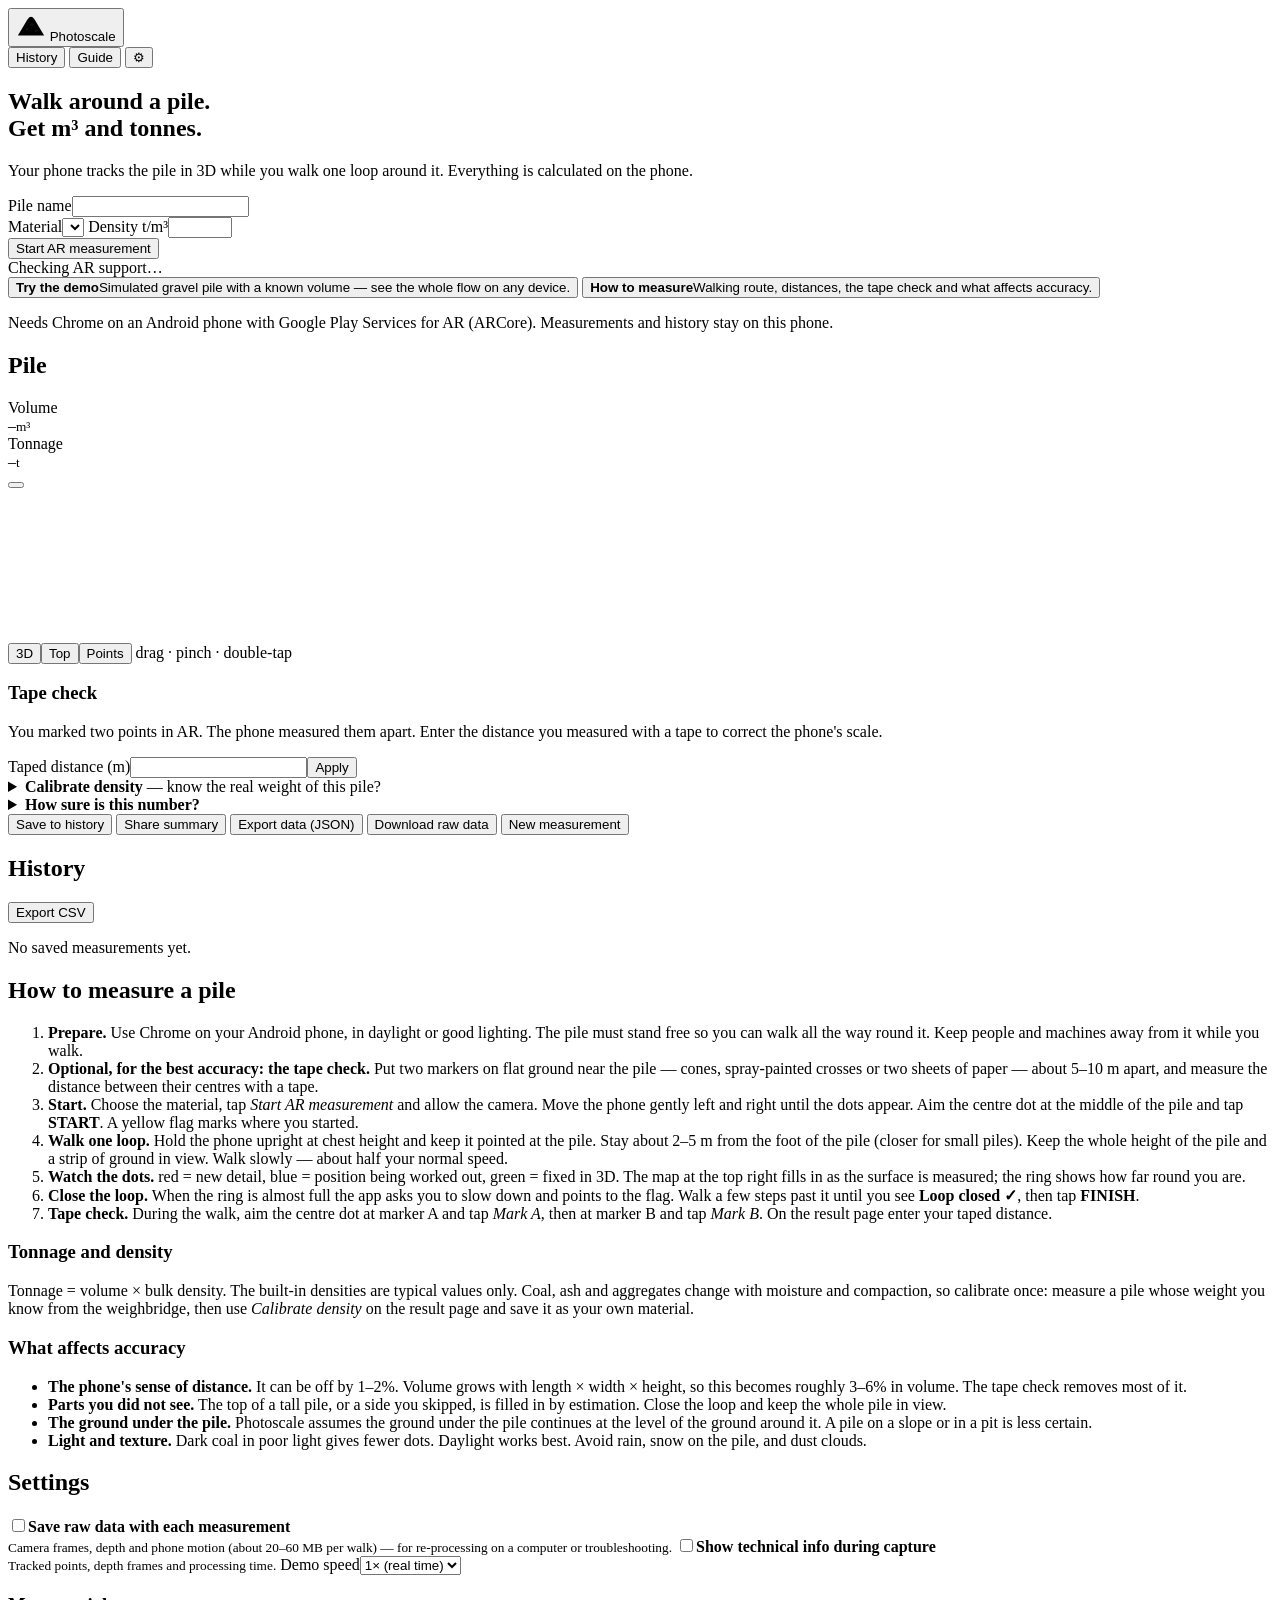
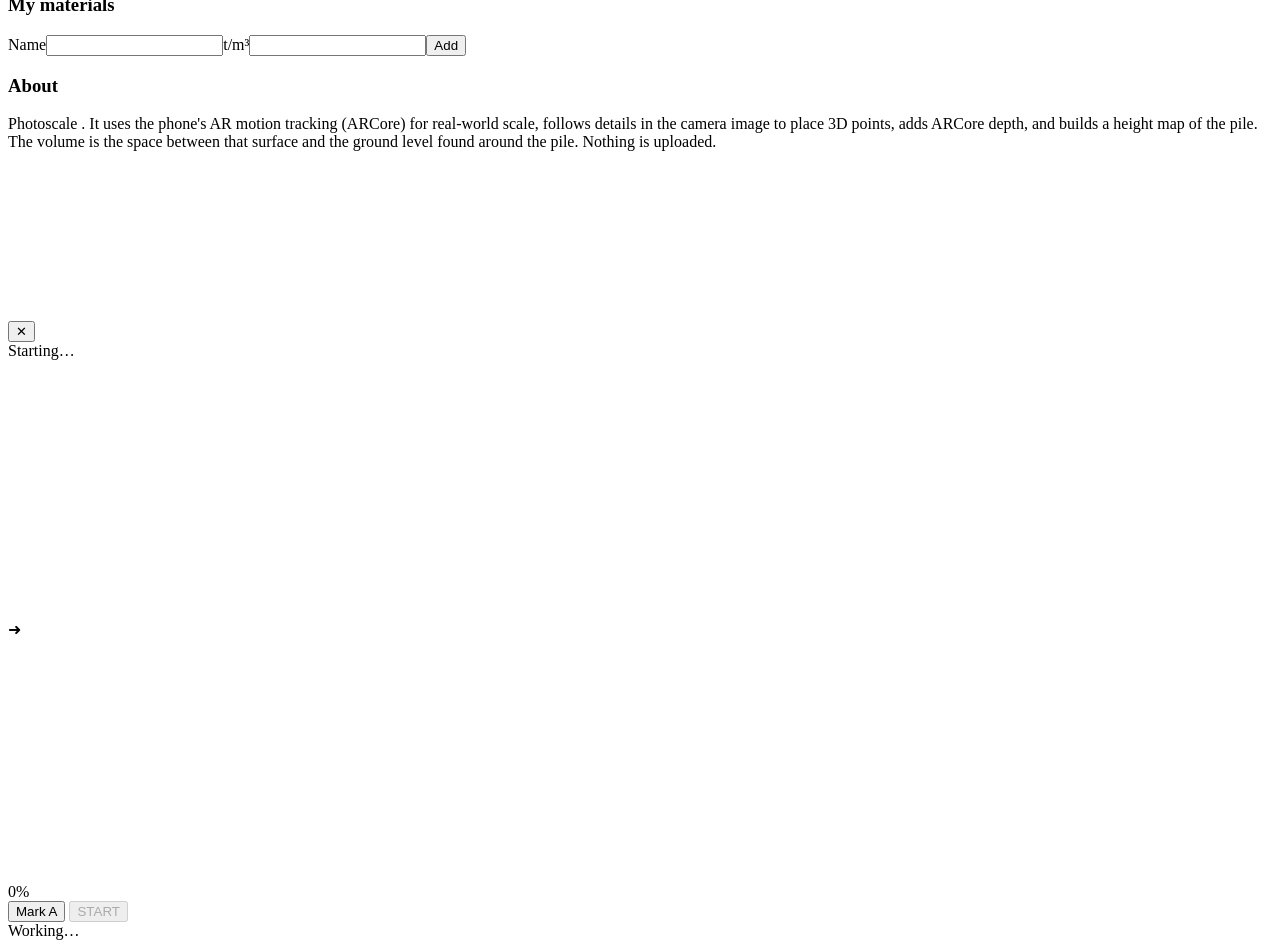
==== src/index.html @ fa0a28a2 "Photoscale v1: pile volume and tonnage with a phone walk-around Single-file web app for Chrome on An" ====
<!doctype html>
<html lang="en">
<head>
<meta charset="utf-8">
<meta name="viewport" content="width=device-width, initial-scale=1, viewport-fit=cover">
<meta name="theme-color" content="#0e1012">
<meta name="description" content="Measure the volume and tonnage of a stockpile by walking around it with your phone.">
<title>Photoscale — pile volume with your phone</title>
<link rel="icon" href="data:image/svg+xml,%3Csvg xmlns='http://www.w3.org/2000/svg' viewBox='0 0 64 64'%3E%3Crect width='64' height='64' rx='14' fill='%230e1012'/%3E%3Cpath d='M6 50 L26 18 Q32 10 38 18 L58 50 Z' fill='%23ffc61a'/%3E%3Ccircle cx='24' cy='38' r='3' fill='%230e1012'/%3E%3Ccircle cx='34' cy='30' r='3' fill='%230e1012'/%3E%3Ccircle cx='42' cy='42' r='3' fill='%230e1012'/%3E%3C/svg%3E">
<style>/*INLINE:style.css*/</style>
</head>
<body>
<div id="app">
  <header class="topbar">
    <button class="brand" id="go-home" aria-label="Home">
      <svg viewBox="0 0 64 64" width="30" height="30" aria-hidden="true"><path d="M4 52 L25 17 Q32 7 39 17 L60 52 Z" fill="var(--acc)"/><circle cx="24" cy="39" r="3.2" fill="#0e1012"/><circle cx="34" cy="29" r="3.2" fill="#0e1012"/><circle cx="43" cy="42" r="3.2" fill="#0e1012"/></svg>
      <span>Photoscale</span>
    </button>
    <nav class="topnav">
      <button class="navbtn" data-go="history">History <b id="hist-count"></b></button>
      <button class="navbtn" data-go="guide">Guide</button>
      <button class="navbtn icon" data-go="settings" aria-label="Settings">⚙</button>
    </nav>
  </header>

  <main>
    <!-- HOME -->
    <section id="scr-home" class="screen active">
      <div class="hero">
        <h1>Walk around a pile.<br><span>Get m³ and tonnes.</span></h1>
        <p class="lede">Your phone tracks the pile in 3D while you walk one loop around it. Everything is calculated on the phone.</p>
      </div>
      <div class="card">
        <label class="field"><span>Pile name</span><input id="in-name" type="text" maxlength="60" autocomplete="off"></label>
        <div class="row2">
          <label class="field grow"><span>Material</span><select id="in-mat"></select></label>
          <label class="field den"><span>Density t/m³</span><input id="in-den" type="number" inputmode="decimal" step="0.01" min="0.05" max="5"></label>
        </div>
        <button id="btn-ar" class="btn primary big">Start AR measurement</button>
        <div id="ar-status" class="status">Checking AR support…</div>
      </div>
      <div class="grid2">
        <button id="btn-demo" class="tile">
          <b>Try the demo</b><span>Simulated gravel pile with a known volume — see the whole flow on any device.</span>
        </button>
        <button class="tile" data-go="guide">
          <b>How to measure</b><span>Walking route, distances, the tape check and what affects accuracy.</span>
        </button>
      </div>
      <p class="fine">Needs Chrome on an Android phone with Google Play Services for AR (ARCore). Measurements and history stay on this phone.</p>
    </section>

    <!-- RESULT -->
    <section id="scr-result" class="screen">
      <div class="res-head">
        <div><h2 id="res-title">Pile</h2><div id="res-sub" class="muted"></div></div>
        <div id="res-quality" class="qbadge"></div>
      </div>
      <div class="bignums">
        <div class="bign"><div class="lbl">Volume</div><div class="val"><span id="res-vol">–</span><small>m³</small></div><div id="res-vol-range" class="rng"></div></div>
        <div class="bign acc"><div class="lbl">Tonnage</div><div class="val"><span id="res-ton">–</span><small>t</small></div><div class="rng"><button id="res-den" class="chip"></button></div></div>
      </div>
      <div id="res-truth" class="truth hidden"></div>
      <div class="card flush">
        <canvas id="res-3d" class="view3d"></canvas>
        <div class="vbar">
          <button class="seg on" id="v-3d">3D</button><button class="seg" id="v-top">Top</button><button class="seg" id="v-pts">Points</button>
          <span class="muted small">drag · pinch · double-tap</span>
        </div>
      </div>
      <div id="res-stats" class="stats"></div>
      <ul id="res-warn" class="warns"></ul>

      <div id="res-tape" class="card hidden">
        <h3>Tape check</h3>
        <p class="muted">You marked two points in AR. The phone measured them <b id="tape-ar"></b> apart. Enter the distance you measured with a tape to correct the phone's scale.</p>
        <div class="row2"><label class="field grow"><span>Taped distance (m)</span><input id="tape-in" type="number" inputmode="decimal" step="0.001" min="0.5"></label><button id="tape-apply" class="btn">Apply</button></div>
        <div id="tape-out" class="muted"></div>
      </div>

      <details class="card">
        <summary><b>Calibrate density</b> <span class="muted">— know the real weight of this pile?</span></summary>
        <p class="muted">If this pile was weighed (e.g. on a weighbridge), enter its tonnage. Photoscale divides it by the measured volume and can save the result as your own material.</p>
        <div class="row2"><label class="field grow"><span>Known tonnage (t)</span><input id="cal-in" type="number" inputmode="decimal" step="0.1" min="0"></label><button id="cal-go" class="btn">Calculate</button></div>
        <div id="cal-out" class="muted"></div>
      </details>

      <details class="card" id="res-why">
        <summary><b>How sure is this number?</b></summary>
        <div id="why-body"></div>
      </details>

      <div class="actions">
        <button id="res-save" class="btn primary">Save to history</button>
        <button id="res-share" class="btn">Share summary</button>
        <button id="res-json" class="btn">Export data (JSON)</button>
        <button id="res-raw" class="btn hidden">Download raw data</button>
        <button id="res-new" class="btn ghost">New measurement</button>
      </div>
    </section>

    <!-- HISTORY -->
    <section id="scr-history" class="screen">
      <div class="res-head"><h2>History</h2><button id="hist-csv" class="btn small">Export CSV</button></div>
      <div id="hist-list" class="hlist"></div>
      <p id="hist-empty" class="muted center hidden">No saved measurements yet.</p>
    </section>

    <!-- GUIDE -->
    <section id="scr-guide" class="screen">
      <h2>How to measure a pile</h2>
      <ol class="steps">
        <li><b>Prepare.</b> Use Chrome on your Android phone, in daylight or good lighting. The pile must stand free so you can walk all the way round it. Keep people and machines away from it while you walk.</li>
        <li><b>Optional, for the best accuracy: the tape check.</b> Put two markers on flat ground near the pile — cones, spray-painted crosses or two sheets of paper — about 5–10 m apart, and measure the distance between their centres with a tape.</li>
        <li><b>Start.</b> Choose the material, tap <i>Start AR measurement</i> and allow the camera. Move the phone gently left and right until the dots appear. Aim the centre dot at the middle of the pile and tap <b>START</b>. A yellow flag marks where you started.</li>
        <li><b>Walk one loop.</b> Hold the phone upright at chest height and keep it pointed at the pile. Stay about 2–5 m from the foot of the pile (closer for small piles). Keep the whole height of the pile and a strip of ground in view. Walk slowly — about half your normal speed.</li>
        <li><b>Watch the dots.</b> <span class="dot r"></span> red = new detail, <span class="dot b"></span> blue = position being worked out, <span class="dot g"></span> green = fixed in 3D. The map at the top right fills in as the surface is measured; the ring shows how far round you are.</li>
        <li><b>Close the loop.</b> When the ring is almost full the app asks you to slow down and points to the flag. Walk a few steps past it until you see <b>Loop closed ✓</b>, then tap <b>FINISH</b>.</li>
        <li><b>Tape check.</b> During the walk, aim the centre dot at marker A and tap <i>Mark A</i>, then at marker B and tap <i>Mark B</i>. On the result page enter your taped distance.</li>
      </ol>
      <div class="card">
        <h3>Tonnage and density</h3>
        <p class="muted">Tonnage = volume × bulk density. The built-in densities are typical values only. Coal, ash and aggregates change with moisture and compaction, so calibrate once: measure a pile whose weight you know from the weighbridge, then use <i>Calibrate density</i> on the result page and save it as your own material.</p>
      </div>
      <div class="card">
        <h3>What affects accuracy</h3>
        <ul class="plain">
          <li><b>The phone's sense of distance.</b> It can be off by 1–2%. Volume grows with length × width × height, so this becomes roughly 3–6% in volume. The tape check removes most of it.</li>
          <li><b>Parts you did not see.</b> The top of a tall pile, or a side you skipped, is filled in by estimation. Close the loop and keep the whole pile in view.</li>
          <li><b>The ground under the pile.</b> Photoscale assumes the ground under the pile continues at the level of the ground around it. A pile on a slope or in a pit is less certain.</li>
          <li><b>Light and texture.</b> Dark coal in poor light gives fewer dots. Daylight works best. Avoid rain, snow on the pile, and dust clouds.</li>
        </ul>
      </div>
    </section>

    <!-- SETTINGS -->
    <section id="scr-settings" class="screen">
      <h2>Settings</h2>
      <div class="card">
        <label class="toggle"><input type="checkbox" id="set-record"><span><b>Save raw data with each measurement</b><br><small class="muted">Camera frames, depth and phone motion (about 20–60 MB per walk) — for re-processing on a computer or troubleshooting.</small></span></label>
        <label class="toggle"><input type="checkbox" id="set-debug"><span><b>Show technical info during capture</b><br><small class="muted">Tracked points, depth frames and processing time.</small></span></label>
        <label class="field"><span>Demo speed</span><select id="set-speed"><option value="1">1× (real time)</option><option value="2">2×</option><option value="4">4×</option></select></label>
      </div>
      <div class="card">
        <h3>My materials</h3>
        <div id="set-mats" class="mats"></div>
        <div class="row2"><label class="field grow"><span>Name</span><input id="mat-name" type="text" maxlength="40"></label><label class="field den"><span>t/m³</span><input id="mat-den" type="number" inputmode="decimal" step="0.01"></label><button id="mat-add" class="btn">Add</button></div>
      </div>
      <div class="card">
        <h3>About</h3>
        <p class="muted">Photoscale <span id="ver"></span>. It uses the phone's AR motion tracking (ARCore) for real-world scale, follows details in the camera image to place 3D points, adds ARCore depth, and builds a height map of the pile. The volume is the space between that surface and the ground level found around the pile. Nothing is uploaded.</p>
      </div>
    </section>
  </main>
</div>

<div id="sim-stage" class="sim-stage hidden"><canvas id="sim-canvas"></canvas></div>

<div id="ov" class="ov hidden">
  <div class="ov-top">
    <button id="ov-close" class="ov-icon" aria-label="Cancel">✕</button>
    <div id="ov-msg" class="ov-msg info">Starting…</div>
  </div>
  <canvas id="ov-mini" class="ov-mini" width="256" height="256"></canvas>
  <div class="ov-reticle"></div>
  <div id="ov-arrow" class="ov-arrow hidden">➜</div>
  <div class="ov-bottom">
    <div class="ov-ringwrap"><canvas id="ov-ring" width="240" height="240"></canvas><div id="ov-pct" class="ov-pct">0%</div></div>
    <div class="ov-btns">
      <button id="ov-ref" class="ov-small hidden">Mark A</button>
      <button id="ov-main" class="ov-main" disabled>START</button>
    </div>
  </div>
  <div id="ov-stats" class="ov-stats hidden"></div>
</div>

<div id="busy" class="busy hidden"><div class="spinner"></div><div id="busy-msg">Working…</div></div>
<div id="toast" class="toast hidden"></div>

<script id="engine-src" type="text/plain">/*INLINE:engine.js*/</script>
<script>
/*INLINE:gl.js*/
/*INLINE:sim.js*/
/*INLINE:capture.js*/
/*INLINE:xr.js*/
/*INLINE:viewer.js*/
/*INLINE:record.js*/
/*INLINE:app.js*/
</script>
</body>
</html>
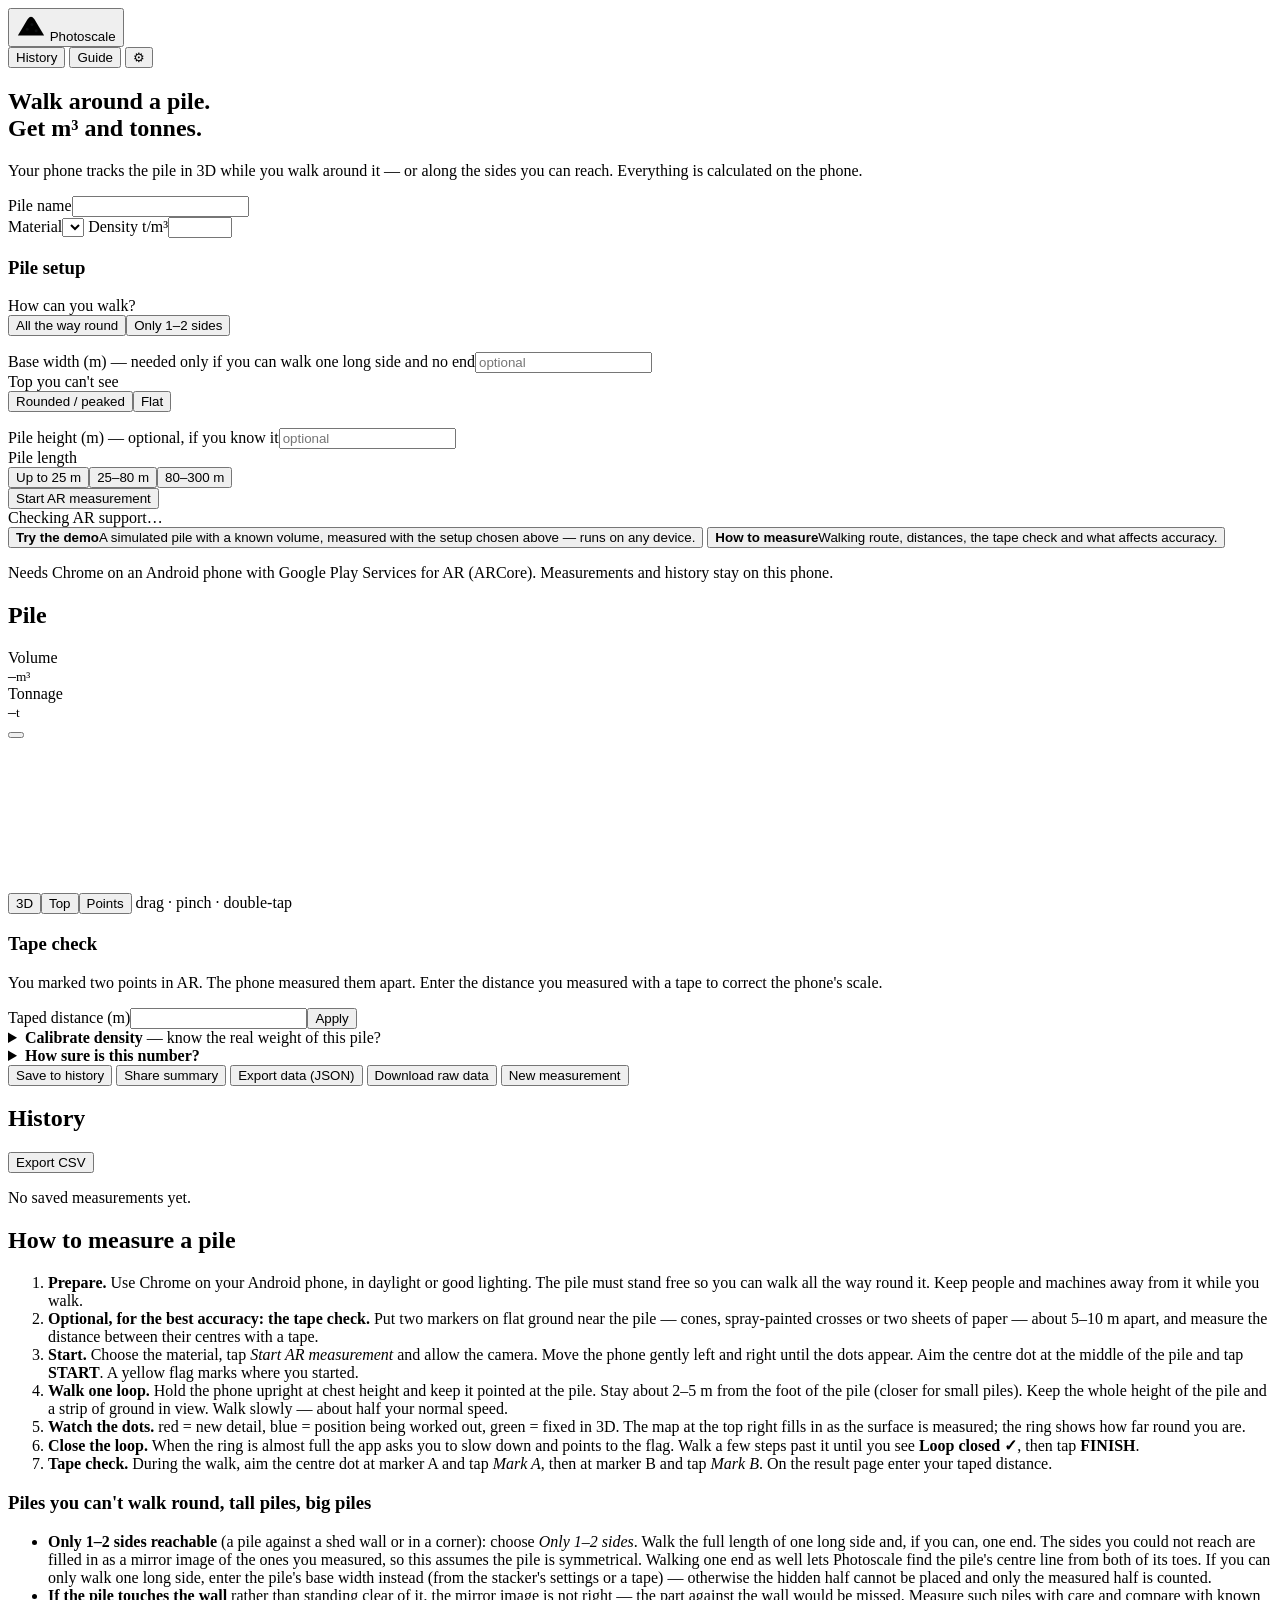
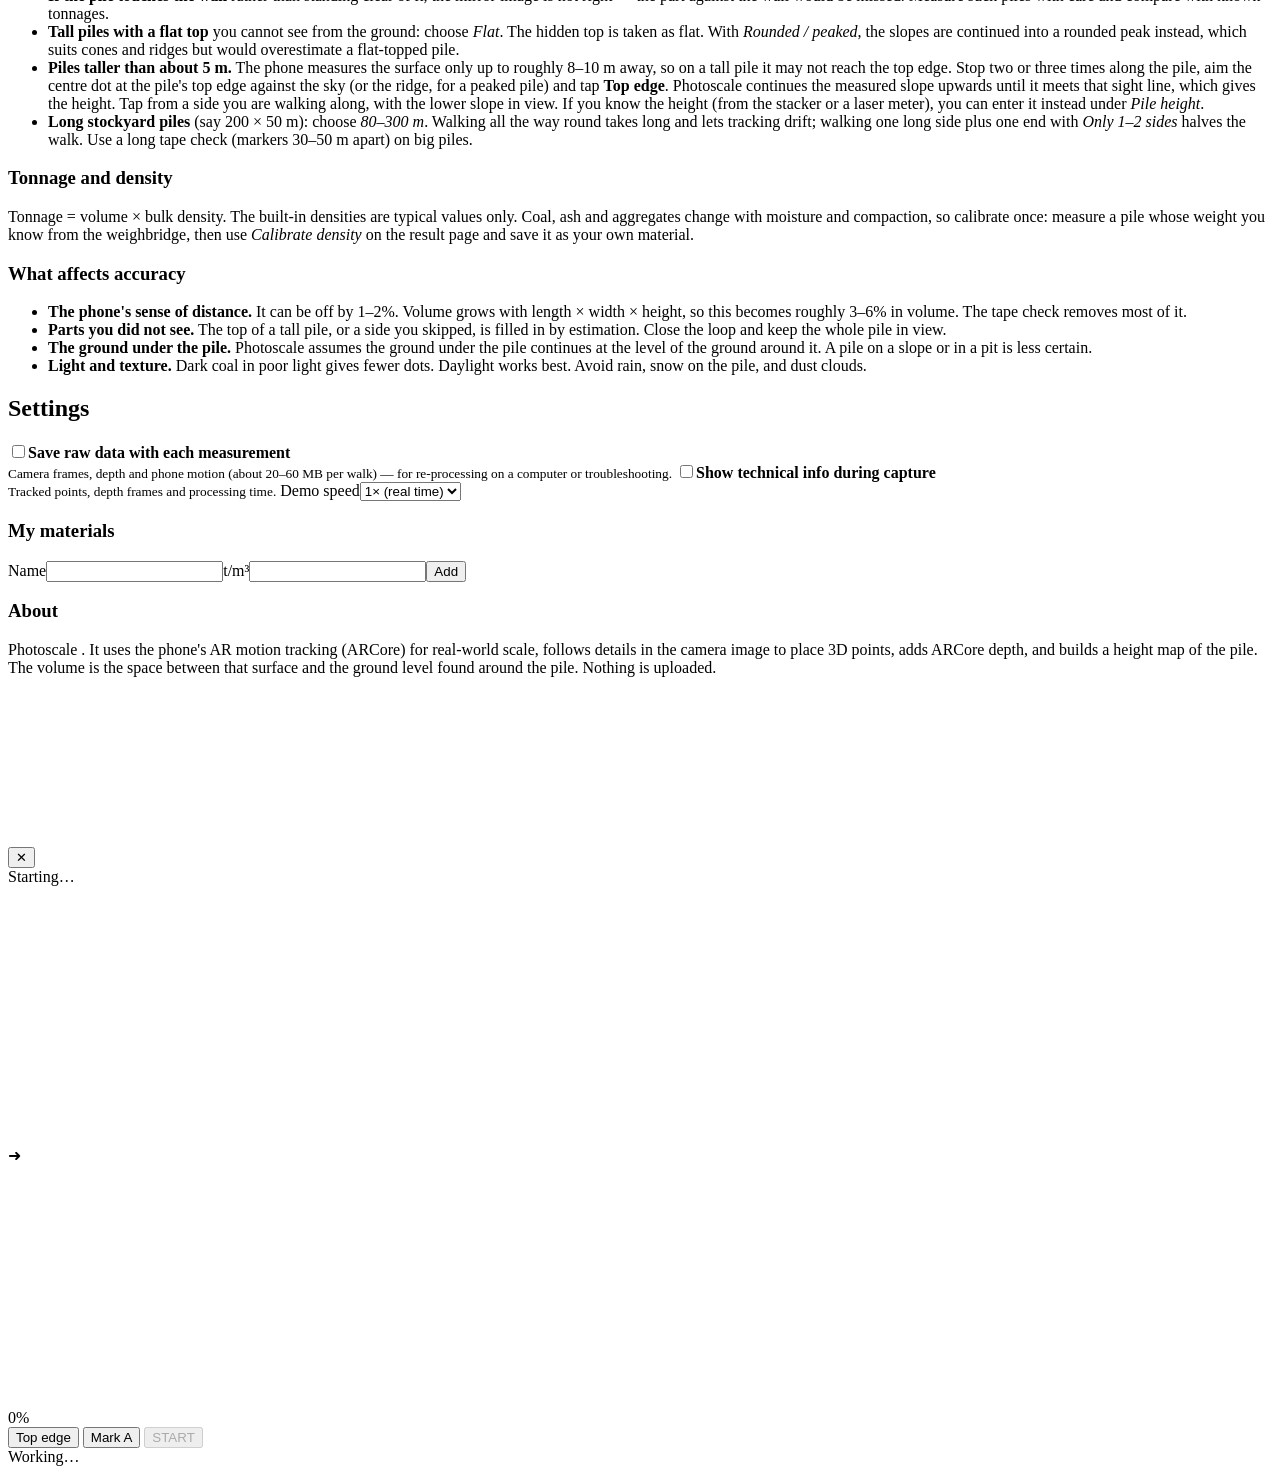
==== commit 56d0b7b2: "Photoscale v1.1: pile setup options for partial walks, flat tops and big piles - Only 1-2 sides: the" ====
--- a/src/index.html
+++ b/src/index.html
@@ -28,7 +28,7 @@
     <section id="scr-home" class="screen active">
       <div class="hero">
         <h1>Walk around a pile.<br><span>Get m³ and tonnes.</span></h1>
-        <p class="lede">Your phone tracks the pile in 3D while you walk one loop around it. Everything is calculated on the phone.</p>
+        <p class="lede">Your phone tracks the pile in 3D while you walk around it — or along the sides you can reach. Everything is calculated on the phone.</p>
       </div>
       <div class="card">
         <label class="field"><span>Pile name</span><input id="in-name" type="text" maxlength="60" autocomplete="off"></label>
@@ -36,12 +36,31 @@
           <label class="field grow"><span>Material</span><select id="in-mat"></select></label>
           <label class="field den"><span>Density t/m³</span><input id="in-den" type="number" inputmode="decimal" step="0.01" min="0.05" max="5"></label>
         </div>
-        <button id="btn-ar" class="btn primary big">Start AR measurement</button>
-        <div id="ar-status" class="status">Checking AR support…</div>
-      </div>
+      </div>
+      <div class="card setup">
+        <h3>Pile setup</h3>
+        <div class="opt">
+          <div class="opt-h">How can you walk?</div>
+          <div class="segs" id="opt-walk"><button class="seg" data-v="full">All the way round</button><button class="seg" data-v="partial">Only 1–2 sides</button></div>
+          <p class="opt-help" id="help-walk"></p>
+          <label class="field hidden" id="row-width"><span>Base width (m) — needed only if you can walk one long side and no end</span><input id="in-width" type="number" inputmode="decimal" step="0.1" min="1" placeholder="optional"></label>
+        </div>
+        <div class="opt">
+          <div class="opt-h">Top you can't see</div>
+          <div class="segs" id="opt-top"><button class="seg" data-v="peaked">Rounded / peaked</button><button class="seg" data-v="flat">Flat</button></div>
+          <p class="opt-help" id="help-top"></p>
+          <label class="field" id="row-height"><span>Pile height (m) — optional, if you know it</span><input id="in-height" type="number" inputmode="decimal" step="0.1" min="0.5" placeholder="optional"></label>
+        </div>
+        <div class="opt">
+          <div class="opt-h">Pile length</div>
+          <div class="segs" id="opt-size"><button class="seg" data-v="small">Up to 25 m</button><button class="seg" data-v="medium">25–80 m</button><button class="seg" data-v="large">80–300 m</button></div>
+        </div>
+      </div>
+      <button id="btn-ar" class="btn primary big">Start AR measurement</button>
+      <div id="ar-status" class="status">Checking AR support…</div>
       <div class="grid2">
         <button id="btn-demo" class="tile">
-          <b>Try the demo</b><span>Simulated gravel pile with a known volume — see the whole flow on any device.</span>
+          <b>Try the demo</b><span>A simulated pile with a known volume, measured with the setup chosen above — runs on any device.</span>
         </button>
         <button class="tile" data-go="guide">
           <b>How to measure</b><span>Walking route, distances, the tape check and what affects accuracy.</span>
@@ -67,6 +86,7 @@
           <button class="seg on" id="v-3d">3D</button><button class="seg" id="v-top">Top</button><button class="seg" id="v-pts">Points</button>
           <span class="muted small">drag · pinch · double-tap</span>
         </div>
+        <div id="res-legend" class="legend"></div>
       </div>
       <div id="res-stats" class="stats"></div>
       <ul id="res-warn" class="warns"></ul>
@@ -119,6 +139,16 @@
         <li><b>Tape check.</b> During the walk, aim the centre dot at marker A and tap <i>Mark A</i>, then at marker B and tap <i>Mark B</i>. On the result page enter your taped distance.</li>
       </ol>
       <div class="card">
+        <h3>Piles you can't walk round, tall piles, big piles</h3>
+        <ul class="plain">
+          <li><b>Only 1–2 sides reachable</b> (a pile against a shed wall or in a corner): choose <i>Only 1–2 sides</i>. Walk the full length of one long side and, if you can, one end. The sides you could not reach are filled in as a mirror image of the ones you measured, so this assumes the pile is symmetrical. Walking one end as well lets Photoscale find the pile's centre line from both of its toes. If you can only walk one long side, enter the pile's base width instead (from the stacker's settings or a tape) — otherwise the hidden half cannot be placed and only the measured half is counted.</li>
+          <li><b>If the pile touches the wall</b> rather than standing clear of it, the mirror image is not right — the part against the wall would be missed. Measure such piles with care and compare with known tonnages.</li>
+          <li><b>Tall piles with a flat top</b> you cannot see from the ground: choose <i>Flat</i>. The hidden top is taken as flat. With <i>Rounded / peaked</i>, the slopes are continued into a rounded peak instead, which suits cones and ridges but would overestimate a flat-topped pile.</li>
+          <li><b>Piles taller than about 5 m.</b> The phone measures the surface only up to roughly 8–10 m away, so on a tall pile it may not reach the top edge. Stop two or three times along the pile, aim the centre dot at the pile's top edge against the sky (or the ridge, for a peaked pile) and tap <b>Top edge</b>. Photoscale continues the measured slope upwards until it meets that sight line, which gives the height. Tap from a side you are walking along, with the lower slope in view. If you know the height (from the stacker or a laser meter), you can enter it instead under <i>Pile height</i>.</li>
+          <li><b>Long stockyard piles</b> (say 200 × 50 m): choose <i>80–300 m</i>. Walking all the way round takes long and lets tracking drift; walking one long side plus one end with <i>Only 1–2 sides</i> halves the walk. Use a long tape check (markers 30–50 m apart) on big piles.</li>
+        </ul>
+      </div>
+      <div class="card">
         <h3>Tonnage and density</h3>
         <p class="muted">Tonnage = volume × bulk density. The built-in densities are typical values only. Coal, ash and aggregates change with moisture and compaction, so calibrate once: measure a pile whose weight you know from the weighbridge, then use <i>Calibrate density</i> on the result page and save it as your own material.</p>
       </div>
@@ -167,6 +197,7 @@
   <div class="ov-bottom">
     <div class="ov-ringwrap"><canvas id="ov-ring" width="240" height="240"></canvas><div id="ov-pct" class="ov-pct">0%</div></div>
     <div class="ov-btns">
+      <button id="ov-topedge" class="ov-small hidden">Top edge</button>
       <button id="ov-ref" class="ov-small hidden">Mark A</button>
       <button id="ov-main" class="ov-main" disabled>START</button>
     </div>
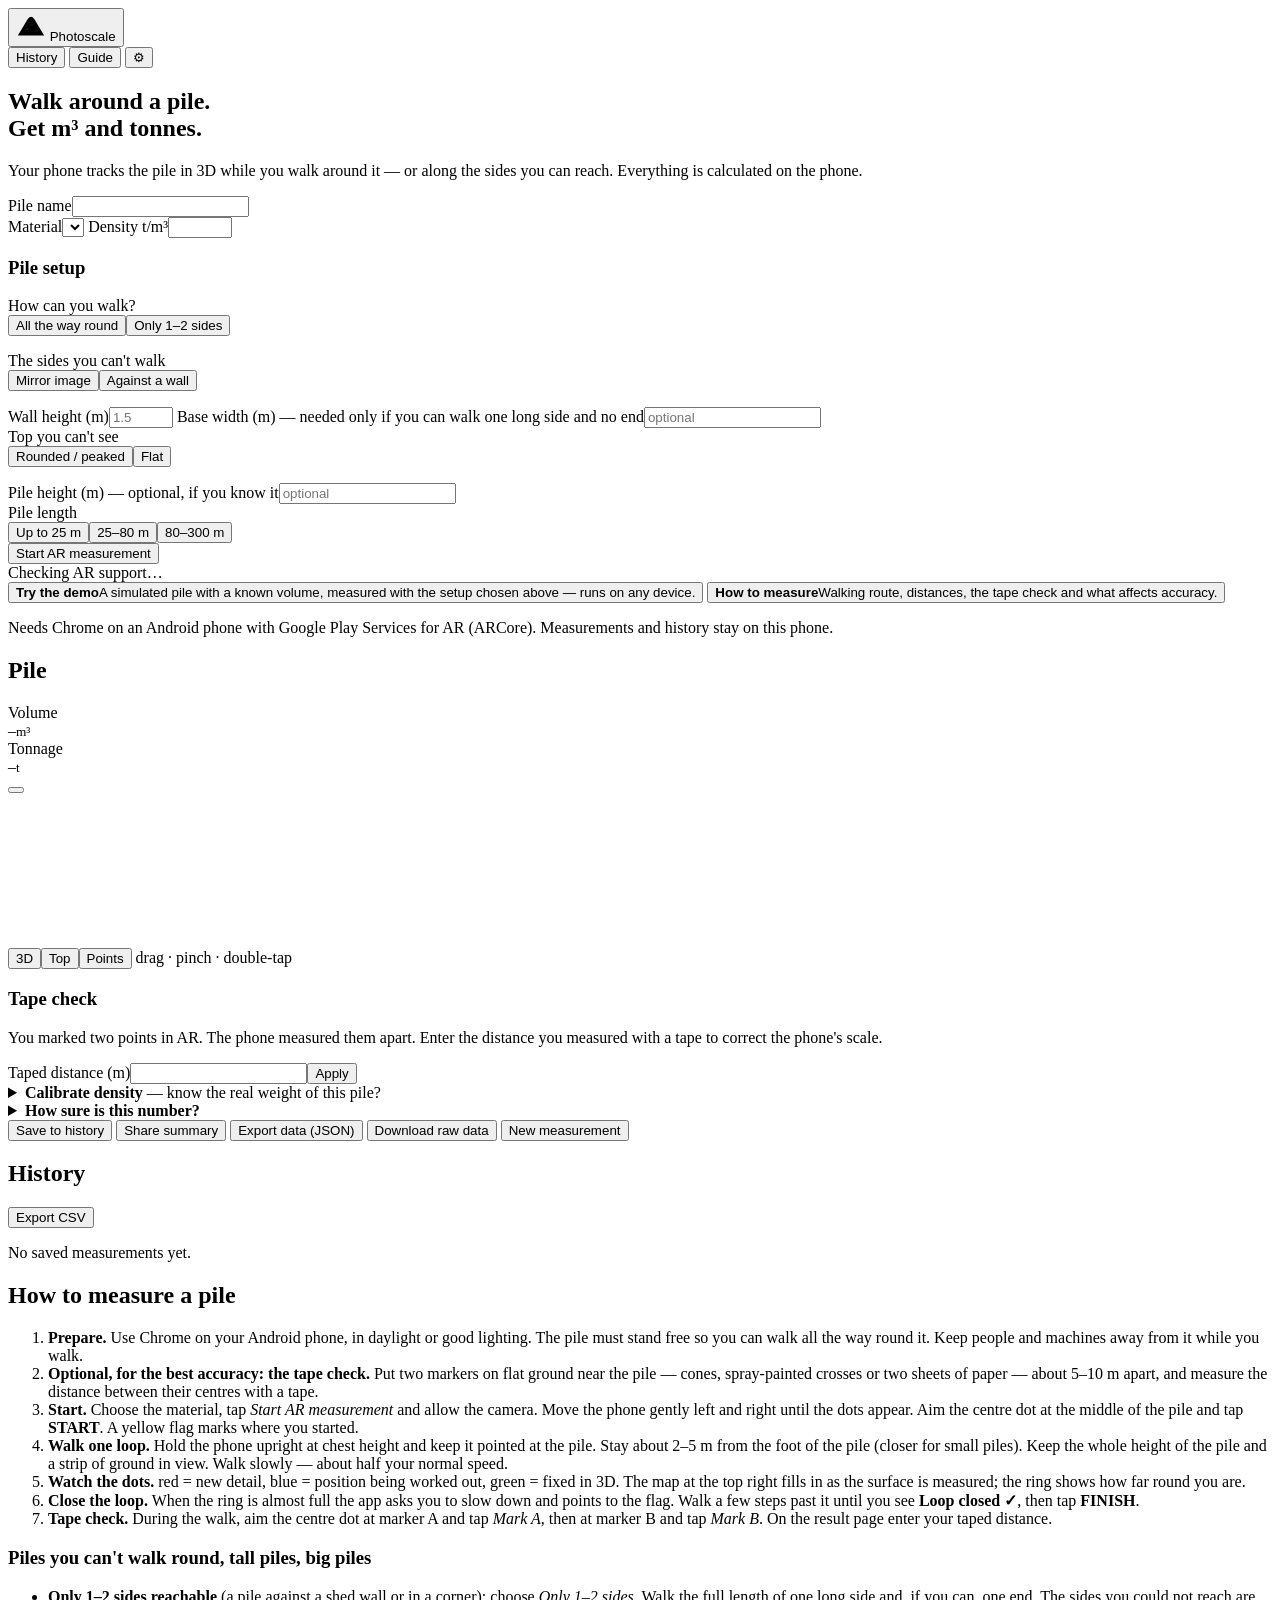
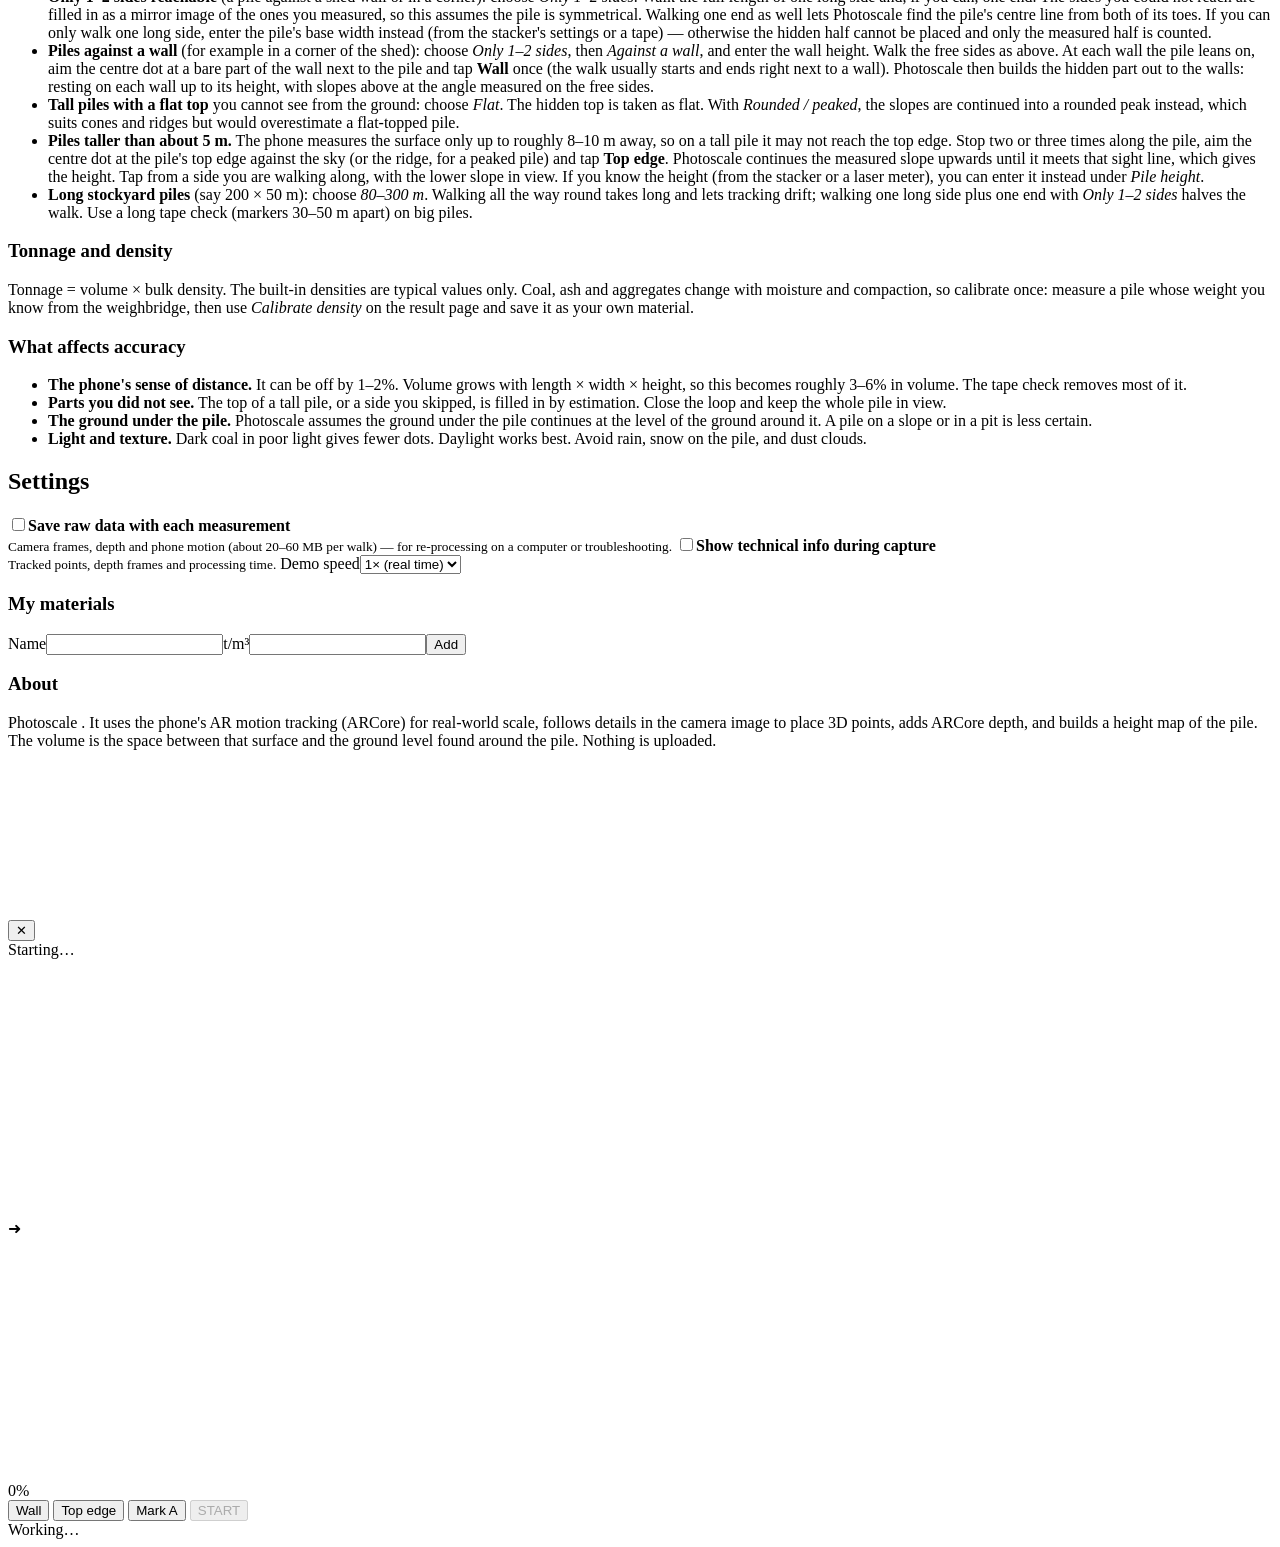
==== commit b535f7e8: "Photoscale v1.1: "Against a wall" option for piles leaning on shed walls - Partial walks can now tre" ====
--- a/src/index.html
+++ b/src/index.html
@@ -43,6 +43,12 @@
           <div class="opt-h">How can you walk?</div>
           <div class="segs" id="opt-walk"><button class="seg" data-v="full">All the way round</button><button class="seg" data-v="partial">Only 1–2 sides</button></div>
           <p class="opt-help" id="help-walk"></p>
+          <div class="hidden sub-opt" id="row-far">
+            <div class="opt-h">The sides you can't walk</div>
+            <div class="segs" id="opt-far"><button class="seg" data-v="mirror">Mirror image</button><button class="seg" data-v="wall">Against a wall</button></div>
+            <p class="opt-help" id="help-far"></p>
+          </div>
+          <label class="field hidden" id="row-wallh"><span>Wall height (m)</span><input id="in-wallh" type="number" inputmode="decimal" step="0.1" min="0.3" max="10" placeholder="1.5"></label>
           <label class="field hidden" id="row-width"><span>Base width (m) — needed only if you can walk one long side and no end</span><input id="in-width" type="number" inputmode="decimal" step="0.1" min="1" placeholder="optional"></label>
         </div>
         <div class="opt">
@@ -142,7 +148,7 @@
         <h3>Piles you can't walk round, tall piles, big piles</h3>
         <ul class="plain">
           <li><b>Only 1–2 sides reachable</b> (a pile against a shed wall or in a corner): choose <i>Only 1–2 sides</i>. Walk the full length of one long side and, if you can, one end. The sides you could not reach are filled in as a mirror image of the ones you measured, so this assumes the pile is symmetrical. Walking one end as well lets Photoscale find the pile's centre line from both of its toes. If you can only walk one long side, enter the pile's base width instead (from the stacker's settings or a tape) — otherwise the hidden half cannot be placed and only the measured half is counted.</li>
-          <li><b>If the pile touches the wall</b> rather than standing clear of it, the mirror image is not right — the part against the wall would be missed. Measure such piles with care and compare with known tonnages.</li>
+          <li><b>Piles against a wall</b> (for example in a corner of the shed): choose <i>Only 1–2 sides</i>, then <i>Against a wall</i>, and enter the wall height. Walk the free sides as above. At each wall the pile leans on, aim the centre dot at a bare part of the wall next to the pile and tap <b>Wall</b> once (the walk usually starts and ends right next to a wall). Photoscale then builds the hidden part out to the walls: resting on each wall up to its height, with slopes above at the angle measured on the free sides.</li>
           <li><b>Tall piles with a flat top</b> you cannot see from the ground: choose <i>Flat</i>. The hidden top is taken as flat. With <i>Rounded / peaked</i>, the slopes are continued into a rounded peak instead, which suits cones and ridges but would overestimate a flat-topped pile.</li>
           <li><b>Piles taller than about 5 m.</b> The phone measures the surface only up to roughly 8–10 m away, so on a tall pile it may not reach the top edge. Stop two or three times along the pile, aim the centre dot at the pile's top edge against the sky (or the ridge, for a peaked pile) and tap <b>Top edge</b>. Photoscale continues the measured slope upwards until it meets that sight line, which gives the height. Tap from a side you are walking along, with the lower slope in view. If you know the height (from the stacker or a laser meter), you can enter it instead under <i>Pile height</i>.</li>
           <li><b>Long stockyard piles</b> (say 200 × 50 m): choose <i>80–300 m</i>. Walking all the way round takes long and lets tracking drift; walking one long side plus one end with <i>Only 1–2 sides</i> halves the walk. Use a long tape check (markers 30–50 m apart) on big piles.</li>
@@ -197,6 +203,7 @@
   <div class="ov-bottom">
     <div class="ov-ringwrap"><canvas id="ov-ring" width="240" height="240"></canvas><div id="ov-pct" class="ov-pct">0%</div></div>
     <div class="ov-btns">
+      <button id="ov-wall" class="ov-small hidden">Wall</button>
       <button id="ov-topedge" class="ov-small hidden">Top edge</button>
       <button id="ov-ref" class="ov-small hidden">Mark A</button>
       <button id="ov-main" class="ov-main" disabled>START</button>
